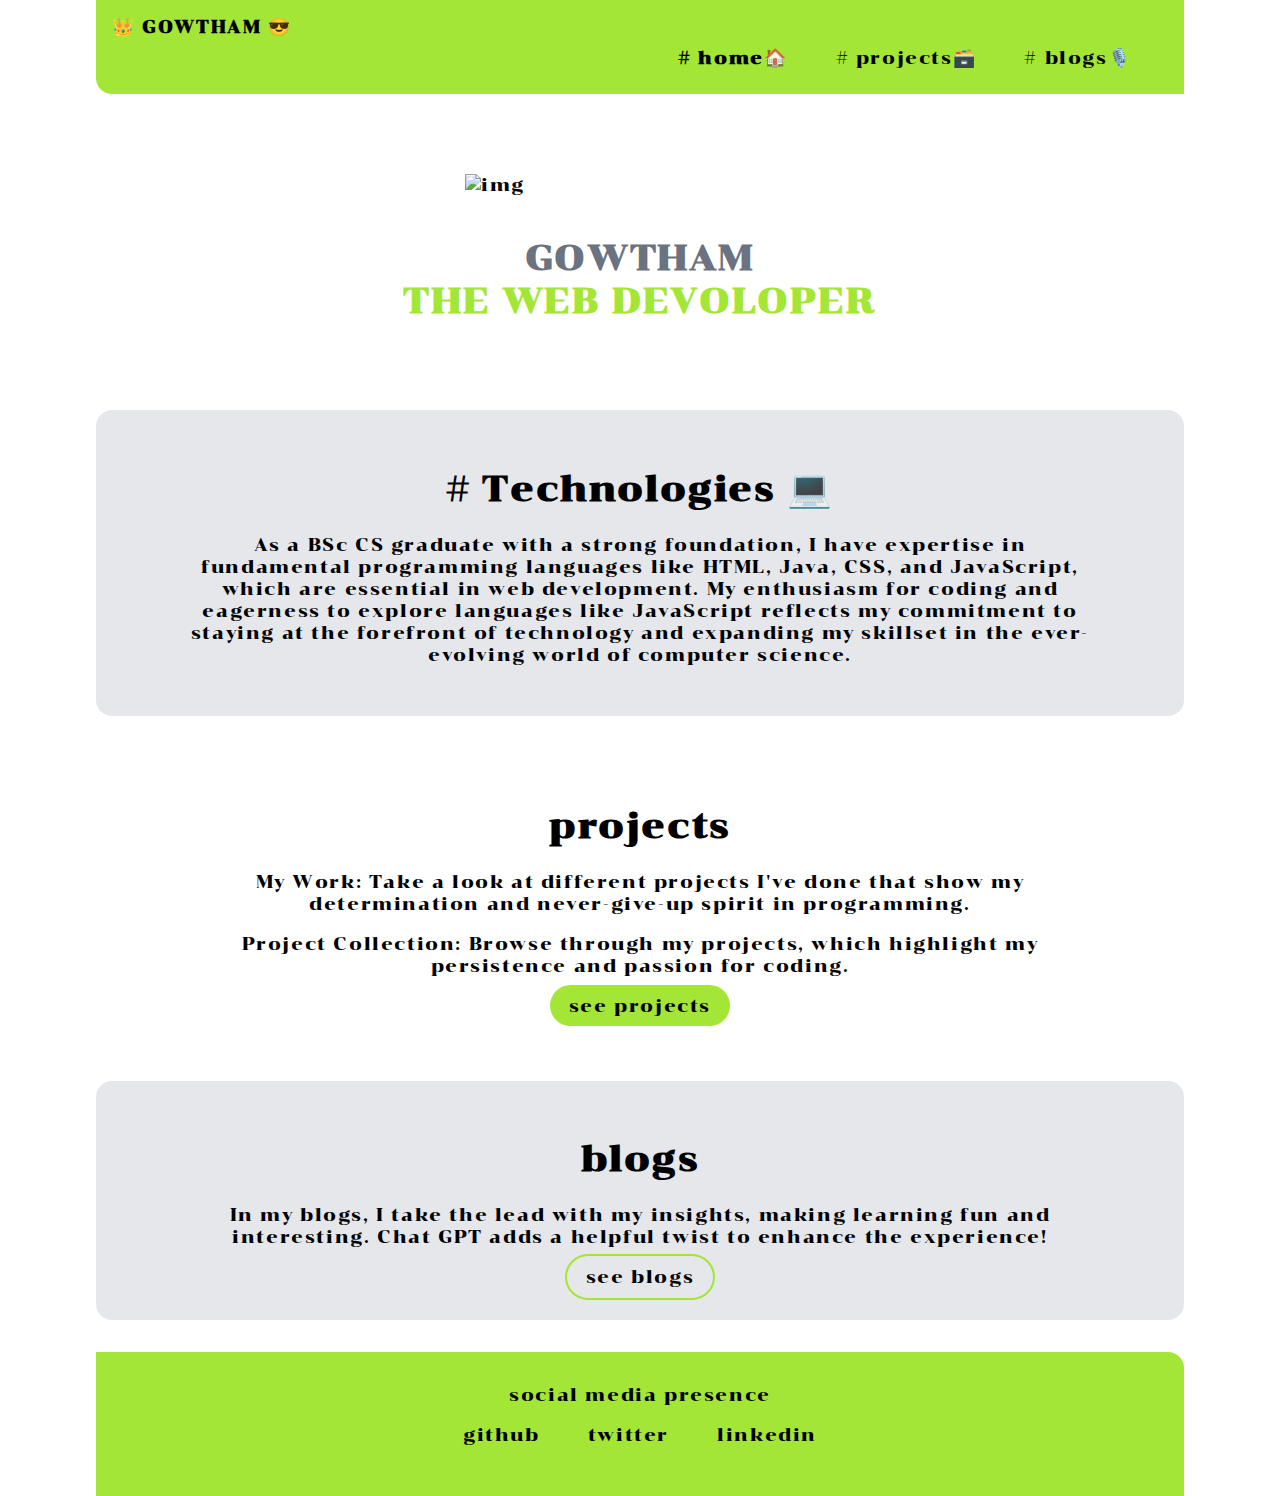
==== index.html @ e4c5bb45 "update" ====
<!DOCTYPE html>
<html lang="en">
<head>
    <meta charset="UTF-8">
    <meta name="viewport" content="width=device-width, initial-scale=1.0">
    <link rel="stylesheet" href="style.css"> 
    <title>gowtham-neog-portfolio</title>
</head>
<body>
    <!-- this is navigation code  -->
    <nav class="navigation flued-container">
        <div class="nav-brand"> 👑 GOWTHAM 😎</div>
        <ul class="list-non-bullet nav-pills">                   
            
        <li class="list-item-inline">
                <a class="link linkactive" href="index.html"># home🏠</a>
            </li>
           
            
        <li class="list-item-inline">
                 <a class="link" href="projects.html"># projects🗃️</a>
                </li>
                
            <li class="list-item-inline">
                <a class="link" href="blogs.html"># blogs🎙️</a>
            </li>
        </ul>
    </nav>
<!--  this is header code -->
    <header class="hero">
    <img class="hero-img"   src="images/hedderimg.svg" alt="img">
    <h1 class="hero-heading" >GOWTHAM <br><span style="color: var(--primery-color);">THE WEB DEVOLOPER</span> </h1>
    
    </header>
    <!-- this  is sections  -->
    <section class=" section section-two">
        <div class="container flued-container">
            <h1># Technologies 💻</h1>
            <p>As a BSc CS graduate with a strong foundation, I have expertise in fundamental programming languages like HTML, Java, CSS, and JavaScript, which are essential in web development. My enthusiasm for coding and eagerness to explore languages like JavaScript reflects my commitment to staying at the forefront of technology and expanding my skillset in the ever-evolving world of computer science.</p>
           
        </div>
       
    </section>

    <!-- this is section2 -->
    <section class="section section-one">
        <div class="container flued-container"> 
            <h1>projects</h1>
    <p>My Work: Take a look at different projects I've done that show my determination and never-give-up spirit in programming.</p>

       <p> Project Collection: Browse through my projects, which highlight my persistence and passion for coding.</p>
    <a class=" link primery-link" href="projects.html"> see projects</a>
        </div>
    
    </section>

    <!-- this is section3 -->
    <section class=" section section-two">
        <div class="container flued-container">
            <h1>blogs</h1>
            <p>In my blogs, I take the lead with my insights, making learning fun and interesting. Chat GPT adds a helpful twist to enhance the experience!</p>
            <a class="link secondary-color" href="blogs.html">see blogs</a>
        </div>
       
    </section>
    <footer class="footer">
        <div class="footer-hedder"> social media presence</div>
        <ul class="list-non-bullet social-links">
           <li class="list-item-inline">
                <a class="link" href="https://github.com/Gowtham00007/Gowtham-personal-portfolio">github</a>
            </li>
            <li class="list-item-inline">
                <a class="link" href="https://twitter.com/Gowtham03071999?t=CnFNtrjwk3cBhGnWhlrLpw&s=08">twitter</a>
            </li>
            <li class="list-item-inline">
                <a class="link" href="www.linkedin.com/in/gowtham-s-a37914234">linkedin</a>
            </li>
        </ul>
            </footer>

</body>
</html>
---- style.css ----
/* @import url('https://fonts.googleapis.com/css2?family=Montserrat&display=swap'); */
/* @import url('https://fonts.googleapis.com/css2?family=Montserrat:wght@400;700&display=swap'); */
@import url('https://fonts.googleapis.com/css2?family=Abril+Fatface&family=Chonburi&display=swap');

:root{
   --primery-color:#a3e635;
   --secondary-color:#6b7280;
   --gray-color:#e5e7eb;
}

body{
    font-size: large;
    letter-spacing: 0.1rem;
    margin: 0px auto;
    max-width: 85%;
    width: 100%;
    /* font-family: Montserrat,
    sans-serif; */
    font-family: 'Abril Fatface', cursive;
    font-family: 'Chonburi', cursive;

}

hr {
    margin: 2rem 0rem;
}
/* spaces  */

.margin-md{
    margin: 2rem;
}
/* container */

.flued-container{
    padding: 0rem 1rem;
}

.container{
    max-width :900px;
    width: 100%;
    margin: auto;
}


/* links */
.link{
    box-sizing: border-box;
    text-decoration: none;
    padding: 0.5rem 1rem;
}
.primery-link{
    margin: 1rem auto;
    max-width: 140px;
    border-radius: 0.5rem;
   color:black;
   background-color: var(--primery-color);
   padding: 0.6rem 1.2rem;
   border-radius: 2rem; 
} 
.secondary-color{
   max-width: 140px;
   margin: 1rem;
   padding:0.6rem 1.2rem; 
    color: black;
    border-radius: 2rem;
    border: 2px solid var(--primery-color);
    
}

/* BEM naming conventions for css */

/* listes  */
.list-non-bullet {
    list-style: none;
    padding-inline-start: 0px;
}
.list-item-inline{
    display: inline;
    padding: 0rem 0.3rem;
}

/* navigation  */


.navigation {
    background-color: var(--primery-color);
    padding: 1rem ;
    border-bottom-left-radius: 1rem;

}

.nav-brand{
    font-weight: bold;
    font-size: 1.1rem;
    color: black;


}

.navigation .link {
    color: black;
}
.navigation  .nav-pills{
    text-align: right;
    margin: 0.6rem 1rem;
}
.navigation .linkactive {
    font-weight: bold;
}
/* hedder  */
.hero{
    padding: 2rem;
    padding-top: 5rem;
}
.hero .hero-img {
    max-width: 80%;
    max-width: 350px;
    margin: auto;
    display: block;
}
.hero .hero-heading{
    text-align:center ;
    padding-top: 1rem;
    color: var(--secondary-color);
}

/* section  */
.section{
    margin: 2rem 0;
    padding: 2rem;
    border-radius: 1rem;
     text-align: center; 
}

.section h1 ,p {
    text-align: center;
    
}
.section-two {
    border-radius: 1rem;
    background-color: var(--gray-color);
}

/* footer  */
.footer{
    background-color: var(--primery-color);
    padding: 2rem 1rem;
    text-align: center;
    color: black;
    border-top-right-radius: 1rem;
}
.footer .link {
    color: black;
 }
.footer .footer-header {
    font-weight: bold;
    font-size: large;
}
.footer ul{
    padding-inline-start: 0px;
}

/** projects **/
.showcase-list {
background-color: var(--gray-color);
    padding: 2rem;
    border-radius: 1rem;
    text-align: center;
    margin: 3rem auto;
  }

  .showcase-list2 {
    background-color:white;
        padding: 2rem;
        border-radius: 1rem;
        text-align: center;
        margin: 3rem auto;
      }


  .showcase-list h1 {
    margin: 0.5rem;
  }
  
  .showcase-list p {
    padding-bottom: 1rem;
  }

/* bloges  */

.showcase-blog {
    padding-bottom: 6rem;
  }
  
  @media (max-width: 900px) {
    body {
      max-width: 95%;
      width: 100%;
    }
  
    .list-item-inline {
      display: inline;
      padding: 0rem;
    }
  
    .flued-container {
      width: auto;
    }
  
    .primery-link{
      display: block;
    }
  }

.spacol .h1 span ,.h2 ,span {
    color: darkgreen;
    
    
}
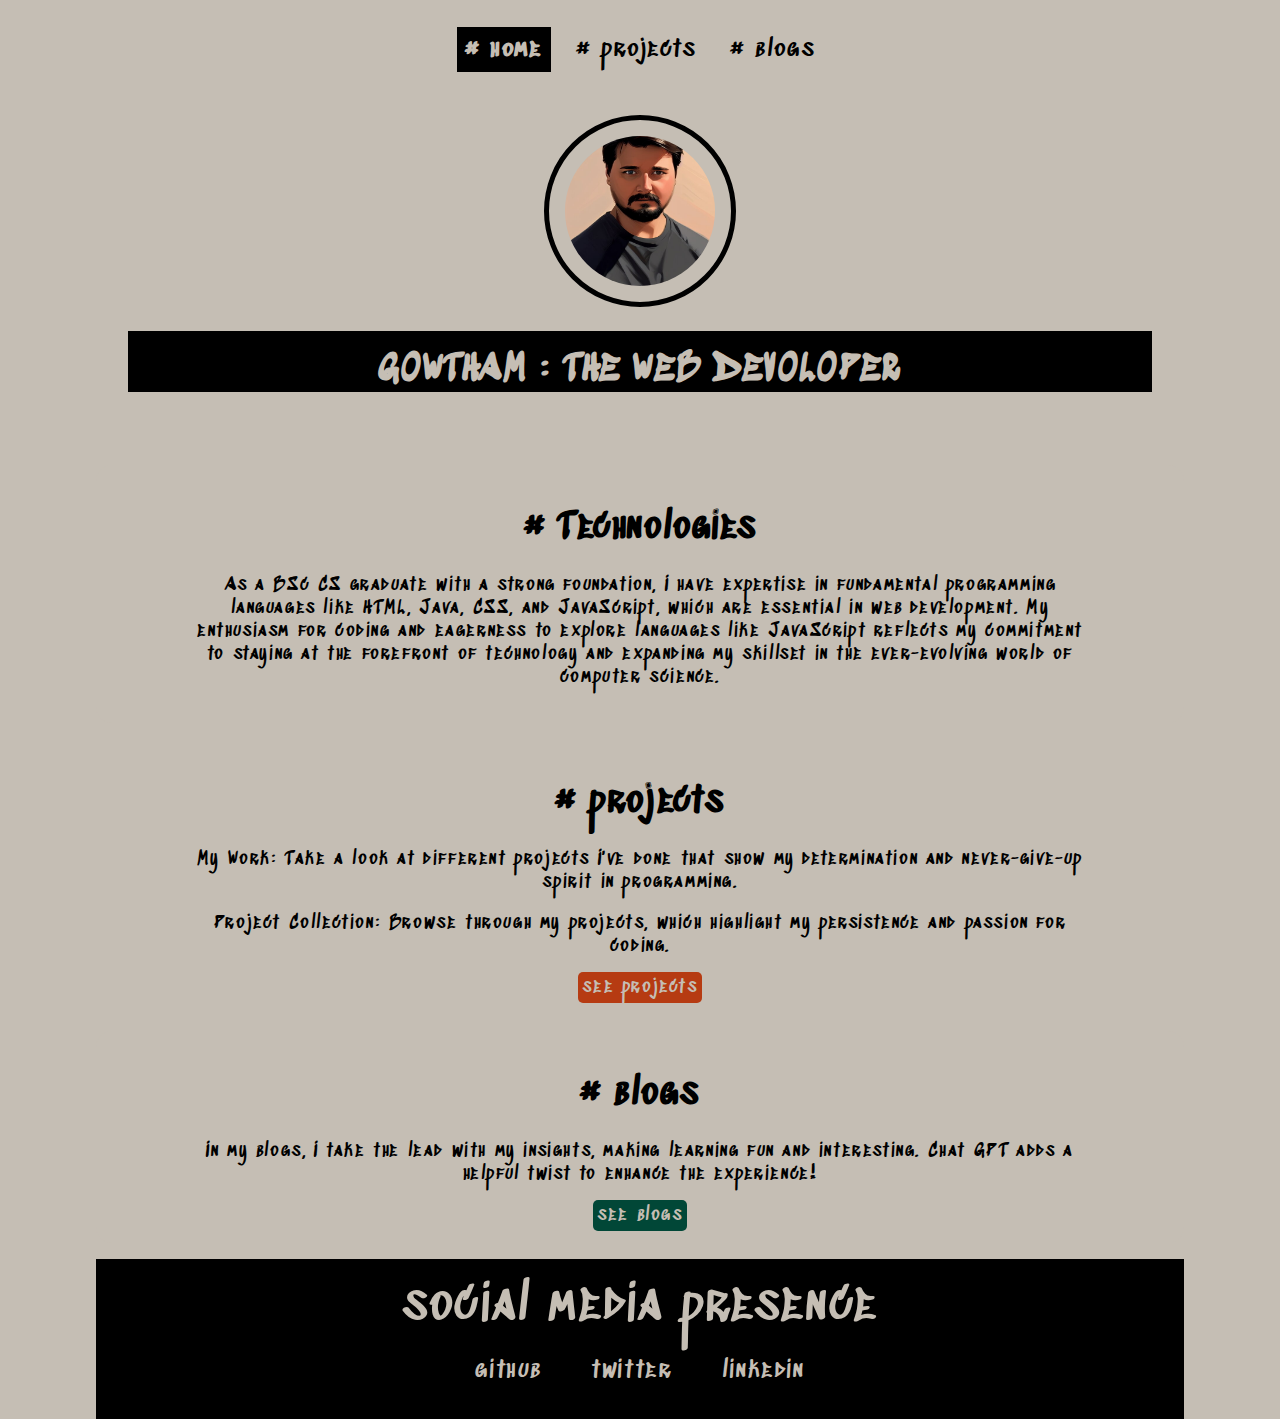
==== commit b7cce83c: "update" ====
--- a/index.html
+++ b/index.html
@@ -9,33 +9,33 @@
 <body>
     <!-- this is navigation code  -->
     <nav class="navigation flued-container">
-        <div class="nav-brand"> 👑 GOWTHAM 😎</div>
+        <!-- <div class="nav-brand"> 👑 GOWTHAM 😎</div> -->
         <ul class="list-non-bullet nav-pills">                   
             
         <li class="list-item-inline">
-                <a class="link linkactive" href="index.html"># home🏠</a>
+                <a class="link linkactive" href="index.html"># home</a>
             </li>
            
             
         <li class="list-item-inline">
-                 <a class="link" href="projects.html"># projects🗃️</a>
+                 <a class="link" href="projects.html"># projects</a>
                 </li>
                 
             <li class="list-item-inline">
-                <a class="link" href="blogs.html"># blogs🎙️</a>
+                <a class="link" href="blogs.html"># blogs</a>
             </li>
         </ul>
     </nav>
 <!--  this is header code -->
     <header class="hero">
-    <img class="hero-img"   src="images/hedderimg.svg" alt="img">
-    <h1 class="hero-heading" >GOWTHAM <br><span style="color: var(--primery-color);">THE WEB DEVOLOPER</span> </h1>
+    <img class="hero-img"   src="gimage.jpg" alt="img">
+    <h1 class="hero-heading" >GOWTHAM : THE WEB DEVOLOPER </h1>
     
     </header>
     <!-- this  is sections  -->
     <section class=" section section-two">
         <div class="container flued-container">
-            <h1># Technologies 💻</h1>
+            <h1># Technologies </h1>
             <p>As a BSc CS graduate with a strong foundation, I have expertise in fundamental programming languages like HTML, Java, CSS, and JavaScript, which are essential in web development. My enthusiasm for coding and eagerness to explore languages like JavaScript reflects my commitment to staying at the forefront of technology and expanding my skillset in the ever-evolving world of computer science.</p>
            
         </div>
@@ -45,11 +45,11 @@
     <!-- this is section2 -->
     <section class="section section-one">
         <div class="container flued-container"> 
-            <h1>projects</h1>
+            <h1># projects</h1>
     <p>My Work: Take a look at different projects I've done that show my determination and never-give-up spirit in programming.</p>
 
        <p> Project Collection: Browse through my projects, which highlight my persistence and passion for coding.</p>
-    <a class=" link primery-link" href="projects.html"> see projects</a>
+    <a class=" link secondary-color2" href="projects.html"> see projects</a>
         </div>
     
     </section>
@@ -57,14 +57,14 @@
     <!-- this is section3 -->
     <section class=" section section-two">
         <div class="container flued-container">
-            <h1>blogs</h1>
+            <h1># blogs</h1>
             <p>In my blogs, I take the lead with my insights, making learning fun and interesting. Chat GPT adds a helpful twist to enhance the experience!</p>
             <a class="link secondary-color" href="blogs.html">see blogs</a>
         </div>
        
     </section>
     <footer class="footer">
-        <div class="footer-hedder"> social media presence</div>
+        <div id="footer-hedder"> social media presence</div>
         <ul class="list-non-bullet social-links">
            <li class="list-item-inline">
                 <a class="link" href="https://github.com/Gowtham00007/Gowtham-personal-portfolio">github</a>
--- a/style.css
+++ b/style.css
@@ -1,23 +1,18 @@
-/* @import url('https://fonts.googleapis.com/css2?family=Montserrat&display=swap'); */
-/* @import url('https://fonts.googleapis.com/css2?family=Montserrat:wght@400;700&display=swap'); */
-@import url('https://fonts.googleapis.com/css2?family=Abril+Fatface&family=Chonburi&display=swap');
-
+@import url('https://fonts.googleapis.com/css2?family=Sedgwick+Ave+Display&display=swap');
 :root{
-   --primery-color:#a3e635;
-   --secondary-color:#6b7280;
-   --gray-color:#e5e7eb;
+   --primery-color:#C5BEB4;
+   --secondary-color:#C5BEB4;
+   --gray-color:#C5BEB4;
 }
 
 body{
+    background-color: #C5BEB4;
+    font-family: 'Sedgwick Ave Display', cursive;
     font-size: large;
     letter-spacing: 0.1rem;
     margin: 0px auto;
     max-width: 85%;
     width: 100%;
-    /* font-family: Montserrat,
-    sans-serif; */
-    font-family: 'Abril Fatface', cursive;
-    font-family: 'Chonburi', cursive;
 
 }
 
@@ -46,9 +41,9 @@
 .link{
     box-sizing: border-box;
     text-decoration: none;
-    padding: 0.5rem 1rem;
-}
-.primery-link{
+    padding: 0.5rem 0.5rem;
+}
+/* .primery-link{
     margin: 1rem auto;
     max-width: 140px;
     border-radius: 0.5rem;
@@ -65,7 +60,42 @@
     border-radius: 2rem;
     border: 2px solid var(--primery-color);
     
-}
+} */
+
+
+
+.primery-link{
+    text-decoration: none;
+    background-color:#B63B12; 
+    color: #C5BEB4;
+    font-weight: 100;
+    font-size: 18px;
+    padding: 4px;
+    border-radius: 5px;
+  }
+  
+  .secondary-color2{
+    text-decoration: none;
+    background-color:#B63B12;
+    color: #C5BEB4;
+    font-weight: 100;
+    font-size: 18px;
+    padding: 4px;
+    border-radius: 5px;
+  }
+  
+  .secondary-color{
+    text-decoration: none;
+    background-color: #014737;
+    color: #C5BEB4;
+    font-weight: 100;
+    font-size: 18px;
+    padding: 4px;
+    border-radius: 5px;
+  }
+
+
+
 
 /* BEM naming conventions for css */
 
@@ -84,50 +114,57 @@
 
 .navigation {
     background-color: var(--primery-color);
-    padding: 1rem ;
-    border-bottom-left-radius: 1rem;
-
-}
-
-.nav-brand{
+    padding: 2rem ;
+    /* border-bottom-left-radius: 1rem; */
+
+}
+
+/* .nav-brand{
     font-weight: bold;
     font-size: 1.1rem;
     color: black;
 
 
-}
+} */
 
 .navigation .link {
+    font-size: x-large;
     color: black;
 }
 .navigation  .nav-pills{
-    text-align: right;
-    margin: 0.6rem 1rem;
+    text-align: center;
+    margin: 0.2rem 0.5rem;
 }
 .navigation .linkactive {
     font-weight: bold;
+    background-color: black;
+    color: #C5BEB4;
 }
 /* hedder  */
 .hero{
     padding: 2rem;
-    padding-top: 5rem;
+    padding-top: 1rem;
 }
 .hero .hero-img {
-    max-width: 80%;
-    max-width: 350px;
+    max-width: 50%;
+    max-width: 150px;
     margin: auto;
     display: block;
+    padding: 1rem;  
+    border-radius: 10rem;
+    border: 5px solid black;
 }
 .hero .hero-heading{
     text-align:center ;
     padding-top: 1rem;
-    color: var(--secondary-color);
+    color: var(--primery-color);
+    background-color: black;
 }
 
 /* section  */
 .section{
-    margin: 2rem 0;
-    padding: 2rem;
+    margin: 1rem 0;
+    padding: 1rem;
     border-radius: 1rem;
      text-align: center; 
 }
@@ -140,22 +177,27 @@
     border-radius: 1rem;
     background-color: var(--gray-color);
 }
-
-/* footer  */
+/* footer   */
 .footer{
-    background-color: var(--primery-color);
+    /* background-color: var(--primery-color);
     padding: 2rem 1rem;
     text-align: center;
     color: black;
-    border-top-right-radius: 1rem;
-}
+    border-top-right-radius: 1rem; */
+    text-align:center ;
+    padding-top: 1rem;
+    color: var(--primery-color);
+    background-color: black;
+    padding: 1rem;
+} 
 .footer .link {
-    color: black;
+    font-size: x-large;
+    padding: 1rem;
+    color:var(--primery-color);
  }
-.footer .footer-header {
-    font-weight: bold;
-    font-size: large;
-}
+ #footer-hedder {
+    font-size: 50px;
+} 
 .footer ul{
     padding-inline-start: 0px;
 }
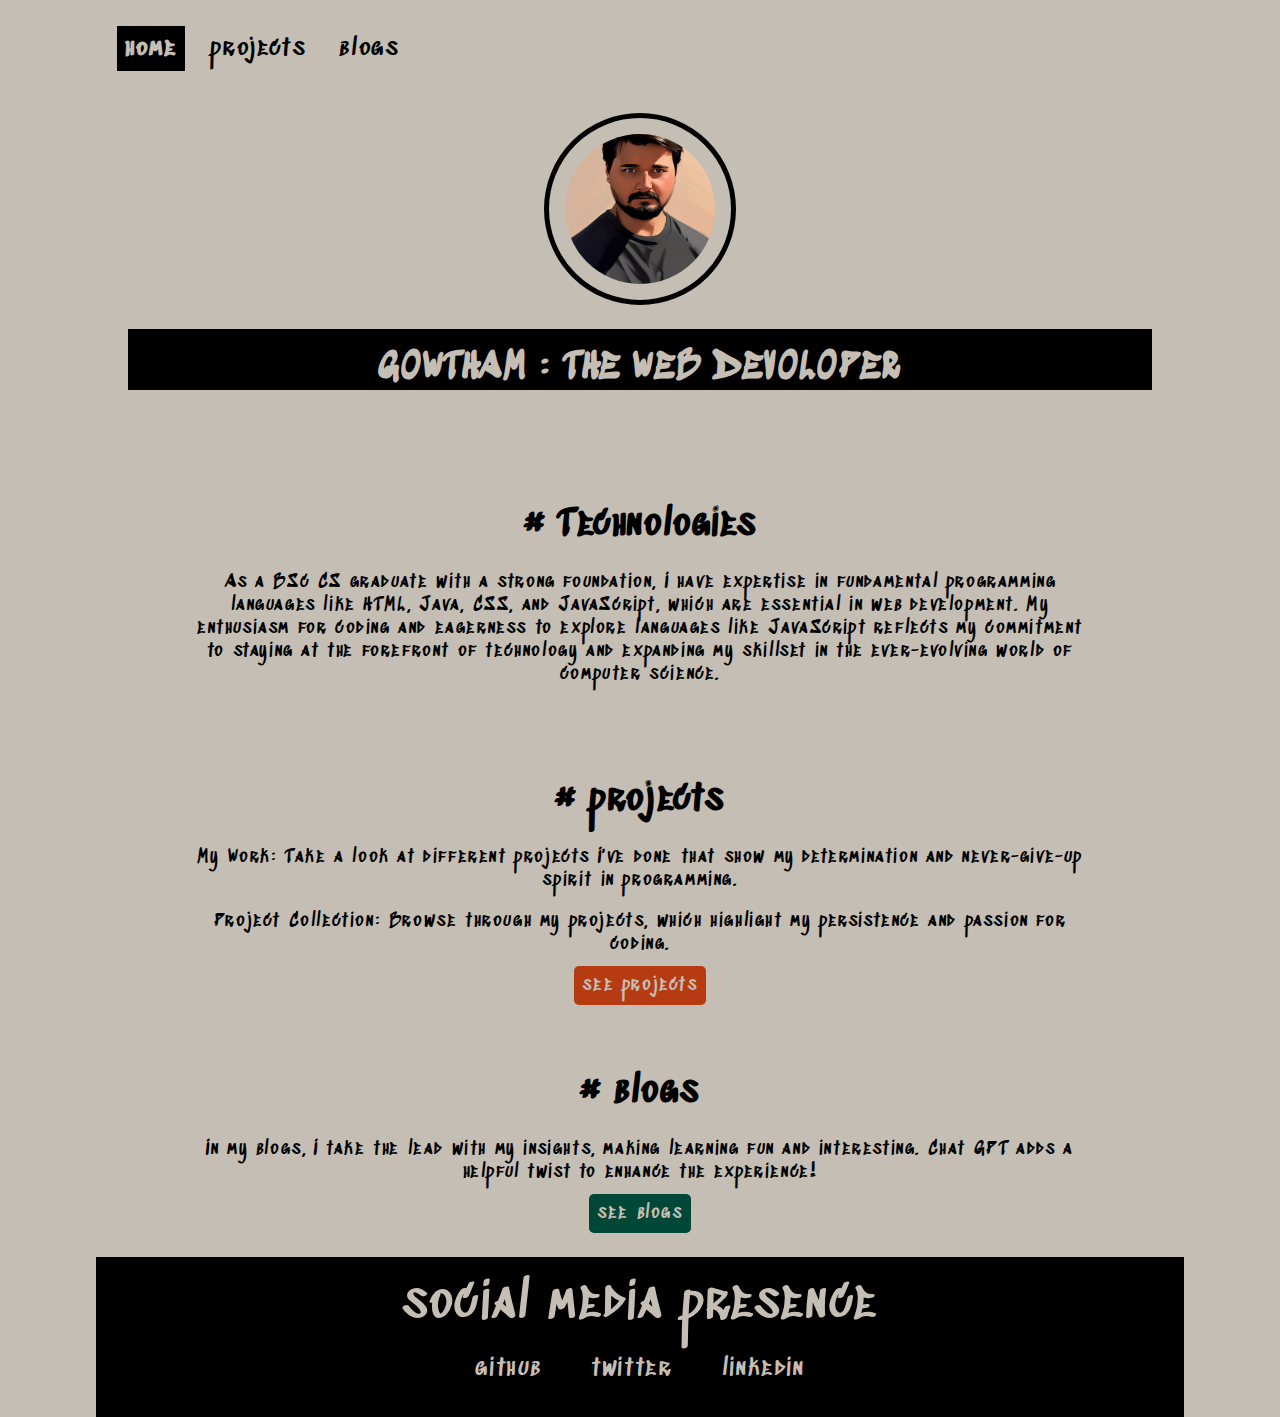
==== commit 52f8fa2f: "update" ====
--- a/index.html
+++ b/index.html
@@ -8,21 +8,21 @@
 </head>
 <body>
     <!-- this is navigation code  -->
-    <nav class="navigation flued-container">
+    <nav class="navigation">
         <!-- <div class="nav-brand"> 👑 GOWTHAM 😎</div> -->
-        <ul class="list-non-bullet nav-pills">                   
+        <ul class=" list-non-bullet social-links">                   
             
-        <li class="list-item-inline">
-                <a class="link linkactive" href="index.html"># home</a>
+        <li class="list-item-inline ">
+                <a class="link linkactive" href="index.html">home</a>
             </li>
            
             
         <li class="list-item-inline">
-                 <a class="link" href="projects.html"># projects</a>
+                 <a class="link" href="projects.html">projects</a>
                 </li>
                 
             <li class="list-item-inline">
-                <a class="link" href="blogs.html"># blogs</a>
+                <a class="link" href="blogs.html">blogs</a>
             </li>
         </ul>
     </nav>
--- a/style.css
+++ b/style.css
@@ -80,7 +80,7 @@
     color: #C5BEB4;
     font-weight: 100;
     font-size: 18px;
-    padding: 4px;
+    padding: 0.5rem;
     border-radius: 5px;
   }
   
@@ -90,7 +90,7 @@
     color: #C5BEB4;
     font-weight: 100;
     font-size: 18px;
-    padding: 4px;
+    padding: 0.5rem;
     border-radius: 5px;
   }
 
@@ -106,6 +106,7 @@
 }
 .list-item-inline{
     display: inline;
+    padding-inline-start: 0px;
     padding: 0rem 0.3rem;
 }
 
@@ -114,7 +115,7 @@
 
 .navigation {
     background-color: var(--primery-color);
-    padding: 2rem ;
+    padding: 1rem ;
     /* border-bottom-left-radius: 1rem; */
 
 }
@@ -132,8 +133,10 @@
     color: black;
 }
 .navigation  .nav-pills{
-    text-align: center;
-    margin: 0.2rem 0.5rem;
+    text-align: left;
+    font-size: x-large;
+    padding-inline-start: 0px;
+  
 }
 .navigation .linkactive {
     font-weight: bold;
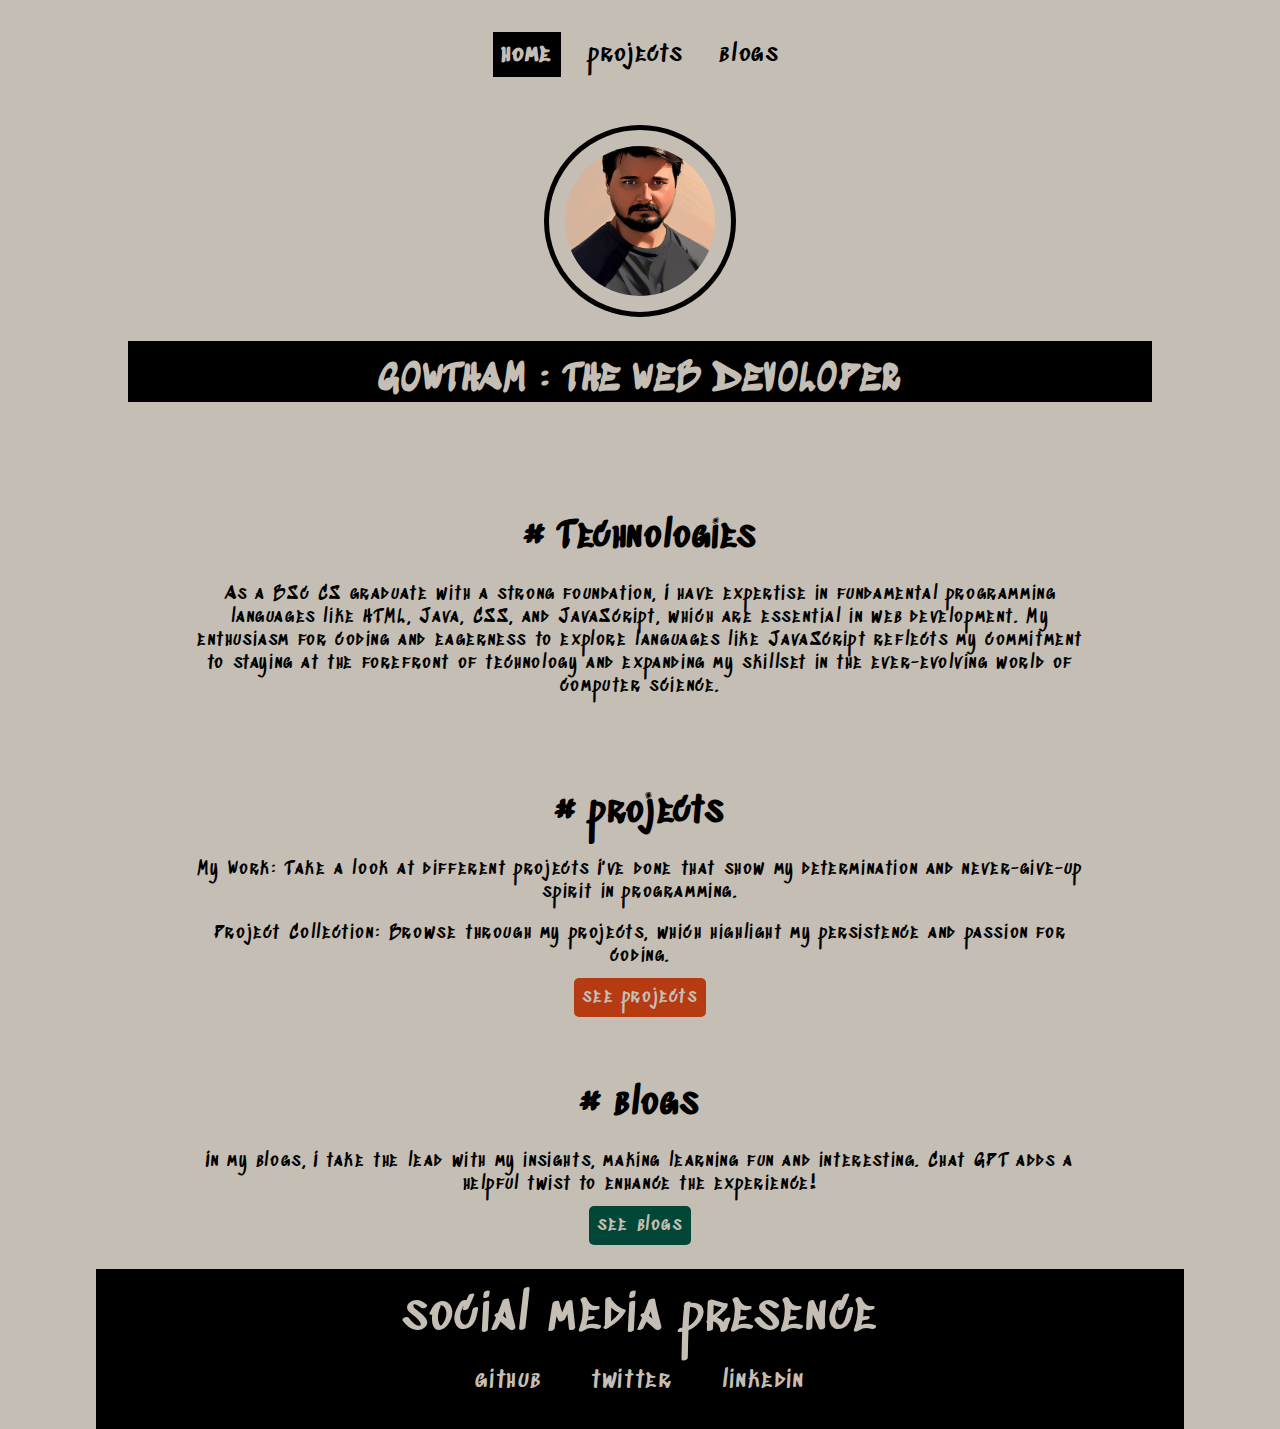
==== commit 2ef1ed15: "update" ====
--- a/index.html
+++ b/index.html
@@ -10,7 +10,7 @@
     <!-- this is navigation code  -->
     <nav class="navigation">
         <!-- <div class="nav-brand"> 👑 GOWTHAM 😎</div> -->
-        <ul class=" list-non-bullet social-links">                   
+        <ul class=" list-non-bullet nav-pills ">                   
             
         <li class="list-item-inline ">
                 <a class="link linkactive" href="index.html">home</a>
--- a/style.css
+++ b/style.css
@@ -133,7 +133,7 @@
     color: black;
 }
 .navigation  .nav-pills{
-    text-align: left;
+    text-align: center;
     font-size: x-large;
     padding-inline-start: 0px;
   
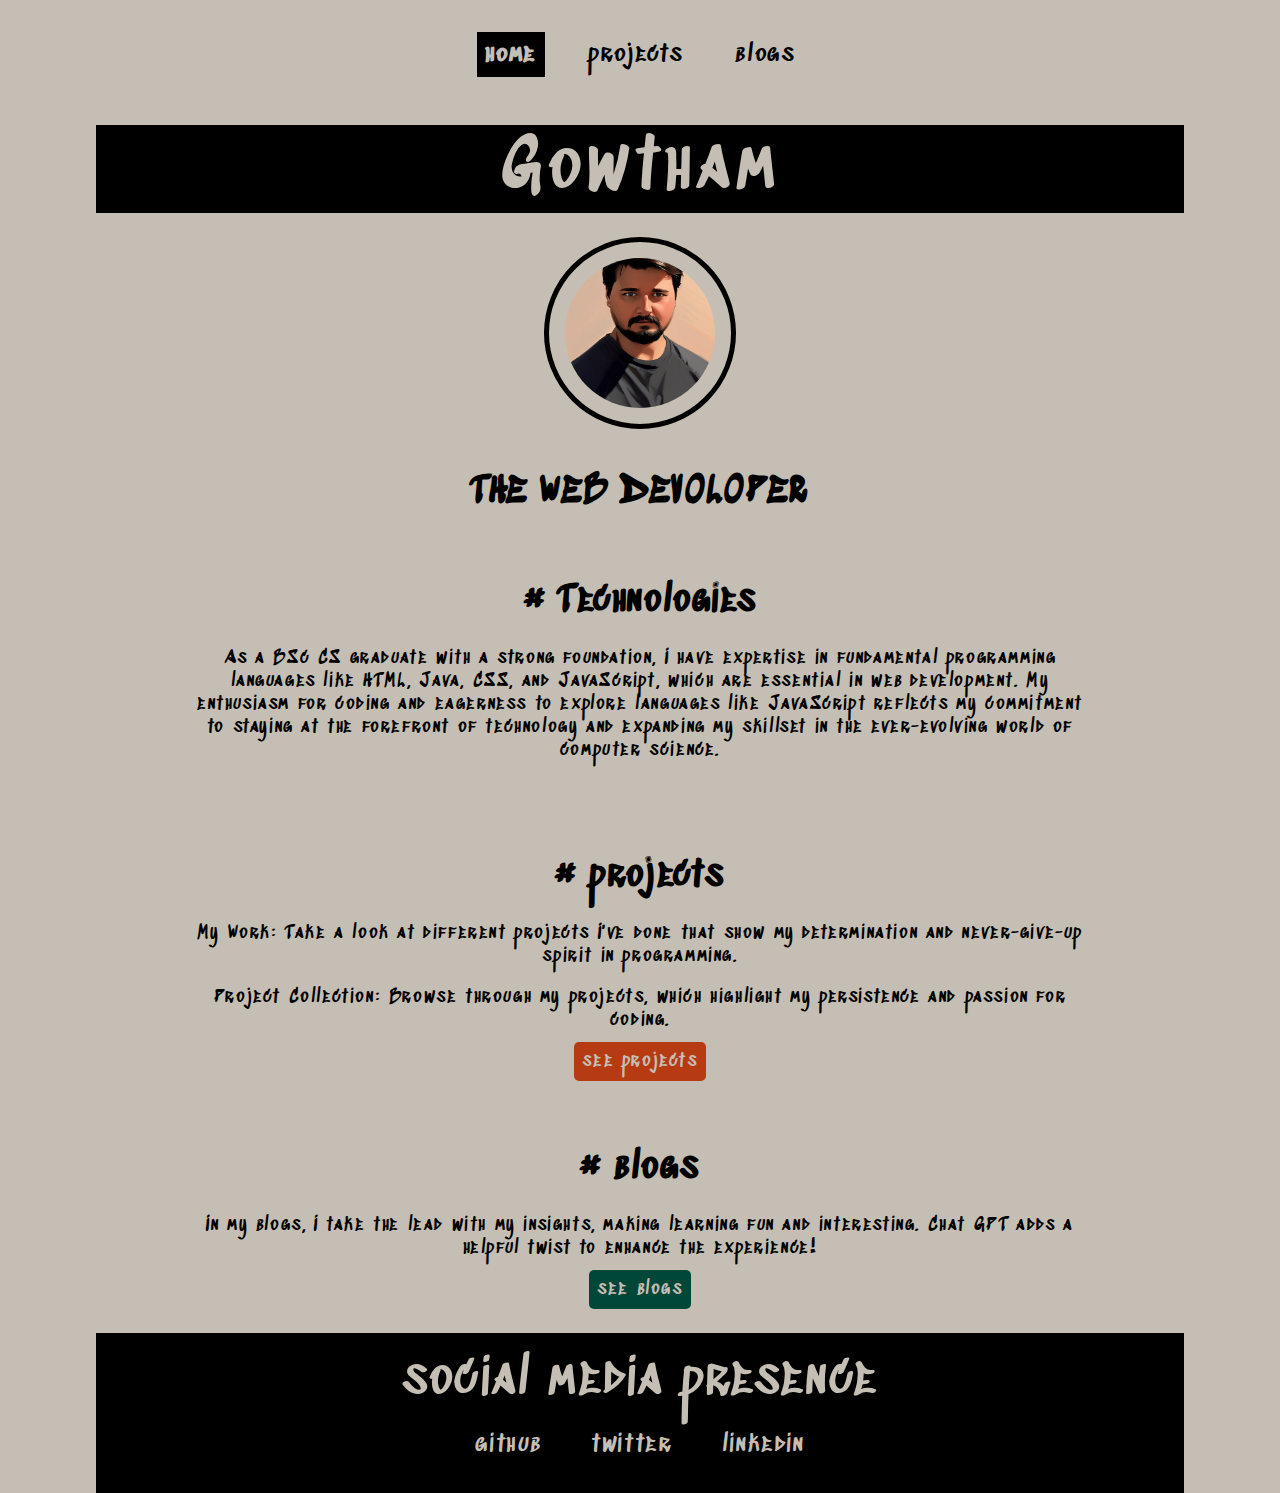
==== commit 4291bf2f: "update" ====
--- a/index.html
+++ b/index.html
@@ -9,7 +9,7 @@
 <body>
     <!-- this is navigation code  -->
     <nav class="navigation">
-        <!-- <div class="nav-brand"> 👑 GOWTHAM 😎</div> -->
+        
         <ul class=" list-non-bullet nav-pills ">                   
             
         <li class="list-item-inline ">
@@ -26,10 +26,17 @@
             </li>
         </ul>
     </nav>
+
+
+    <header class="hero">
+    <h1 class="hero-heading" >Gowtham  </h1>
+    
+    </header>
+    
 <!--  this is header code -->
     <header class="hero">
     <img class="hero-img"   src="gimage.jpg" alt="img">
-    <h1 class="hero-heading" >GOWTHAM : THE WEB DEVOLOPER </h1>
+    <h1 class="hero-heading2" > THE WEB DEVOLOPER </h1>
     
     </header>
     <!-- this  is sections  -->
@@ -49,7 +56,7 @@
     <p>My Work: Take a look at different projects I've done that show my determination and never-give-up spirit in programming.</p>
 
        <p> Project Collection: Browse through my projects, which highlight my persistence and passion for coding.</p>
-    <a class=" link secondary-color2" href="projects.html"> see projects</a>
+    <a class=" link primary-color" href="projects.html"> see projects</a>
         </div>
     
     </section>
--- a/style.css
+++ b/style.css
@@ -1,8 +1,6 @@
 @import url('https://fonts.googleapis.com/css2?family=Sedgwick+Ave+Display&display=swap');
 :root{
    --primery-color:#C5BEB4;
-   --secondary-color:#C5BEB4;
-   --gray-color:#C5BEB4;
 }
 
 body{
@@ -43,40 +41,10 @@
     text-decoration: none;
     padding: 0.5rem 0.5rem;
 }
-/* .primery-link{
-    margin: 1rem auto;
-    max-width: 140px;
-    border-radius: 0.5rem;
-   color:black;
-   background-color: var(--primery-color);
-   padding: 0.6rem 1.2rem;
-   border-radius: 2rem; 
-} 
-.secondary-color{
-   max-width: 140px;
-   margin: 1rem;
-   padding:0.6rem 1.2rem; 
-    color: black;
-    border-radius: 2rem;
-    border: 2px solid var(--primery-color);
-    
-} */
-
-
 
 .primery-link{
     text-decoration: none;
     background-color:#B63B12; 
-    color: #C5BEB4;
-    font-weight: 100;
-    font-size: 18px;
-    padding: 4px;
-    border-radius: 5px;
-  }
-  
-  .secondary-color2{
-    text-decoration: none;
-    background-color:#B63B12;
     color: #C5BEB4;
     font-weight: 100;
     font-size: 18px;
@@ -84,15 +52,25 @@
     border-radius: 5px;
   }
   
-  .secondary-color{
-    text-decoration: none;
-    background-color: #014737;
+  .primary-color{
+    text-decoration: none;
+    background-color:#B63B12;
     color: #C5BEB4;
     font-weight: 100;
     font-size: 18px;
     padding: 0.5rem;
     border-radius: 5px;
   }
+  
+  .secondary-color{
+    text-decoration: none;
+    background-color: #014737;
+    color: #C5BEB4;
+    font-weight: 100;
+    font-size: 18px;
+    padding: 0.5rem;
+    border-radius: 5px;
+  }
 
 
 
@@ -116,21 +94,15 @@
 .navigation {
     background-color: var(--primery-color);
     padding: 1rem ;
-    /* border-bottom-left-radius: 1rem; */
-
-}
-
-/* .nav-brand{
-    font-weight: bold;
-    font-size: 1.1rem;
-    color: black;
-
-
-} */
+
+
+}
+
 
 .navigation .link {
     font-size: x-large;
     color: black;
+    margin: 0.5rem;
 }
 .navigation  .nav-pills{
     text-align: center;
@@ -145,7 +117,7 @@
 }
 /* hedder  */
 .hero{
-    padding: 2rem;
+    padding: 0rem;
     padding-top: 1rem;
 }
 .hero .hero-img {
@@ -158,11 +130,26 @@
     border: 5px solid black;
 }
 .hero .hero-heading{
-    text-align:center ;
-    padding-top: 1rem;
-    color: var(--primery-color);
-    background-color: black;
-}
+  margin-top: 0rem;
+  margin-bottom: 0.5rem;
+  font-size: 70px;
+  letter-spacing: 5px;
+  font-weight: 100;
+  background-color:black;
+  color: #C5BEB4;
+  line-height: auto;
+  text-align: center;
+}
+
+
+.hero .hero-heading2{
+  text-align:center ;
+  padding-top: 1rem;
+  color: black;
+  
+}
+
+
 
 /* section  */
 .section{
@@ -178,15 +165,11 @@
 }
 .section-two {
     border-radius: 1rem;
-    background-color: var(--gray-color);
+    background-color: var(--primery-color);
 }
 /* footer   */
 .footer{
-    /* background-color: var(--primery-color);
-    padding: 2rem 1rem;
-    text-align: center;
-    color: black;
-    border-top-right-radius: 1rem; */
+   
     text-align:center ;
     padding-top: 1rem;
     color: var(--primery-color);
@@ -207,7 +190,7 @@
 
 /** projects **/
 .showcase-list {
-background-color: var(--gray-color);
+background-color: var(--primery-color);
     padding: 2rem;
     border-radius: 1rem;
     text-align: center;
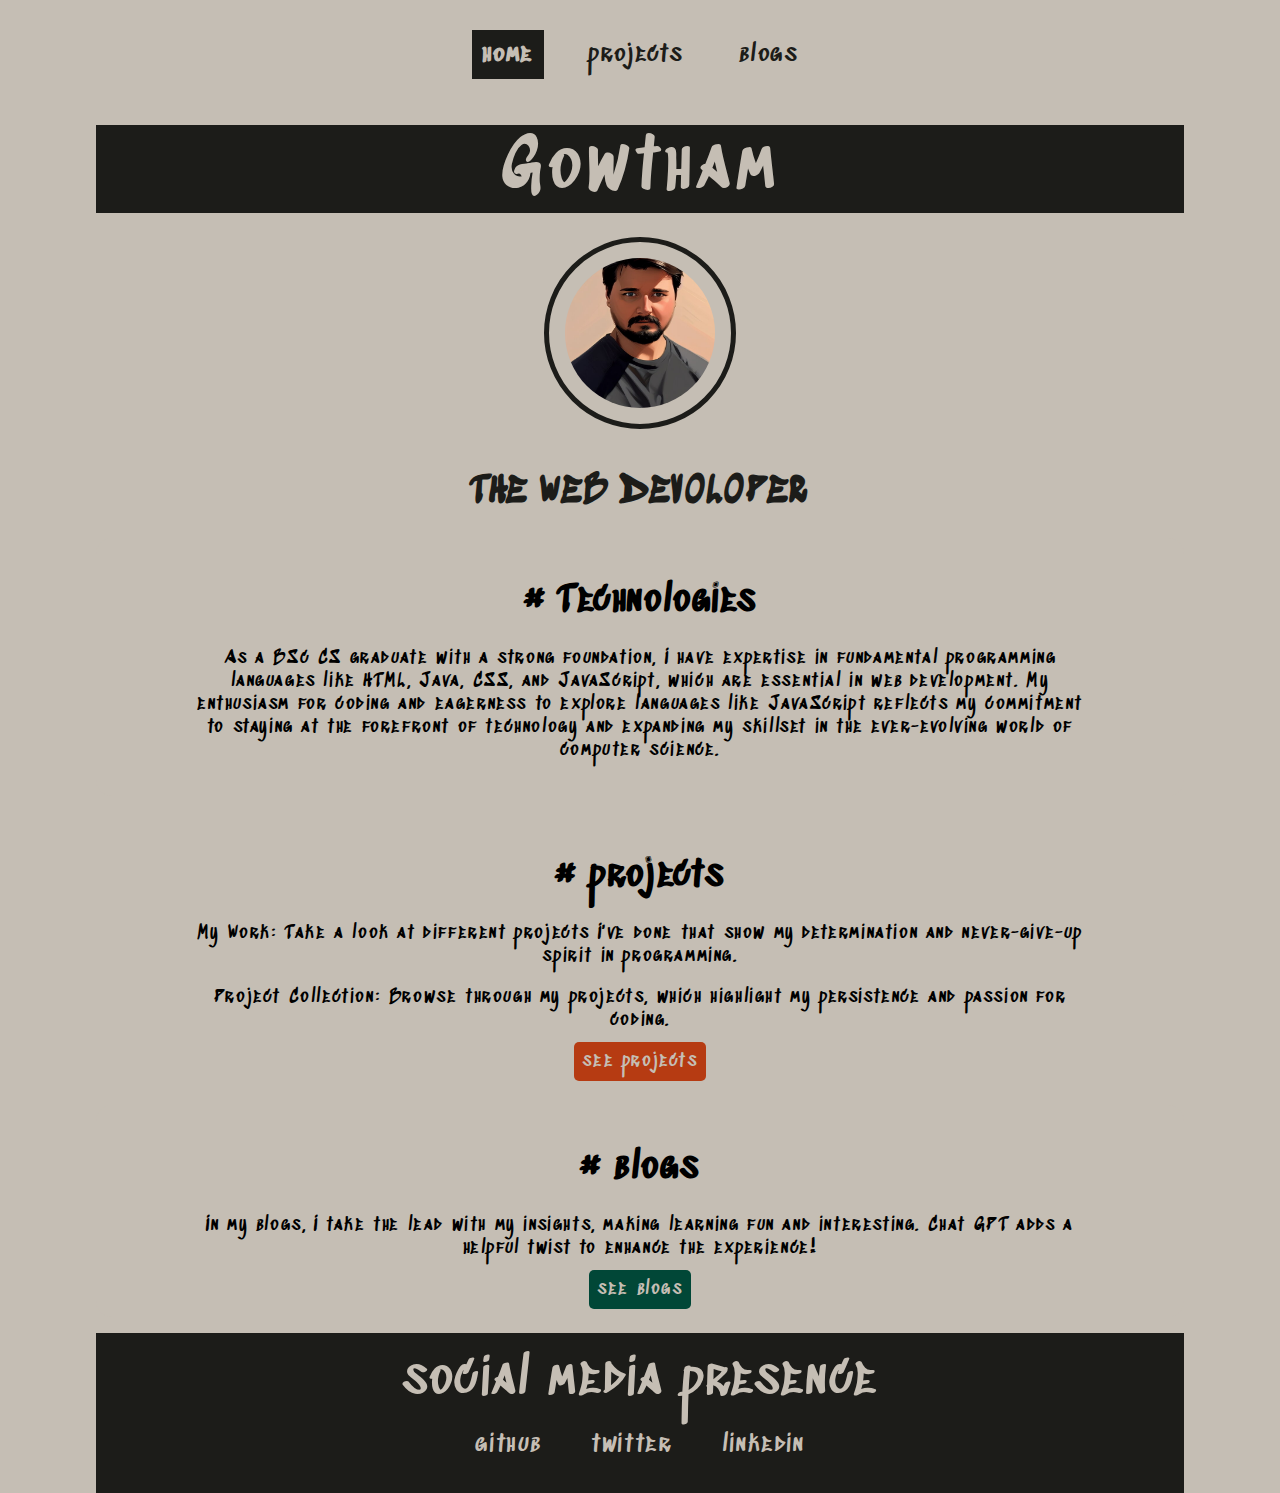
==== commit ecbfbb87: "update" ====
--- a/index.html
+++ b/index.html
@@ -4,7 +4,7 @@
     <meta charset="UTF-8">
     <meta name="viewport" content="width=device-width, initial-scale=1.0">
     <link rel="stylesheet" href="style.css"> 
-    <title>gowtham-neog-portfolio</title>
+    <title>gowtham-home-portfolio-page</title>
 </head>
 <body>
     <!-- this is navigation code  -->
--- a/style.css
+++ b/style.css
@@ -1,10 +1,12 @@
 @import url('https://fonts.googleapis.com/css2?family=Sedgwick+Ave+Display&display=swap');
 :root{
    --primery-color:#C5BEB4;
+   --secandary-color:#1C1C19;
+   --third-color:#C37858;
 }
 
 body{
-    background-color: #C5BEB4;
+    background-color:var(--primery-color);
     font-family: 'Sedgwick Ave Display', cursive;
     font-size: large;
     letter-spacing: 0.1rem;
@@ -39,19 +41,9 @@
 .link{
     box-sizing: border-box;
     text-decoration: none;
-    padding: 0.5rem 0.5rem;
-}
-
-.primery-link{
-    text-decoration: none;
-    background-color:#B63B12; 
-    color: #C5BEB4;
-    font-weight: 100;
-    font-size: 18px;
-    padding: 0.5rem;
-    border-radius: 5px;
-  }
-  
+    padding: 0.6rem;
+}
+
   .primary-color{
     text-decoration: none;
     background-color:#B63B12;
@@ -60,6 +52,7 @@
     font-size: 18px;
     padding: 0.5rem;
     border-radius: 5px;
+    margin: 1.5rem;
   }
   
   .secondary-color{
@@ -101,7 +94,7 @@
 
 .navigation .link {
     font-size: x-large;
-    color: black;
+    color: var(--secandary-color);
     margin: 0.5rem;
 }
 .navigation  .nav-pills{
@@ -112,8 +105,8 @@
 }
 .navigation .linkactive {
     font-weight: bold;
-    background-color: black;
-    color: #C5BEB4;
+    background-color:var(--secandary-color);
+    color:var(--primery-color);
 }
 /* hedder  */
 .hero{
@@ -127,7 +120,7 @@
     display: block;
     padding: 1rem;  
     border-radius: 10rem;
-    border: 5px solid black;
+    border: 5px solid var(--secandary-color);
 }
 .hero .hero-heading{
   margin-top: 0rem;
@@ -135,7 +128,7 @@
   font-size: 70px;
   letter-spacing: 5px;
   font-weight: 100;
-  background-color:black;
+  background-color:var(--secandary-color);
   color: #C5BEB4;
   line-height: auto;
   text-align: center;
@@ -145,7 +138,7 @@
 .hero .hero-heading2{
   text-align:center ;
   padding-top: 1rem;
-  color: black;
+  color: var(--secandary-color);
   
 }
 
@@ -173,7 +166,7 @@
     text-align:center ;
     padding-top: 1rem;
     color: var(--primery-color);
-    background-color: black;
+    background-color: var(--secandary-color);
     padding: 1rem;
 } 
 .footer .link {
@@ -198,7 +191,7 @@
   }
 
   .showcase-list2 {
-    background-color:white;
+    background-color:#C37858;
         padding: 2rem;
         border-radius: 1rem;
         text-align: center;
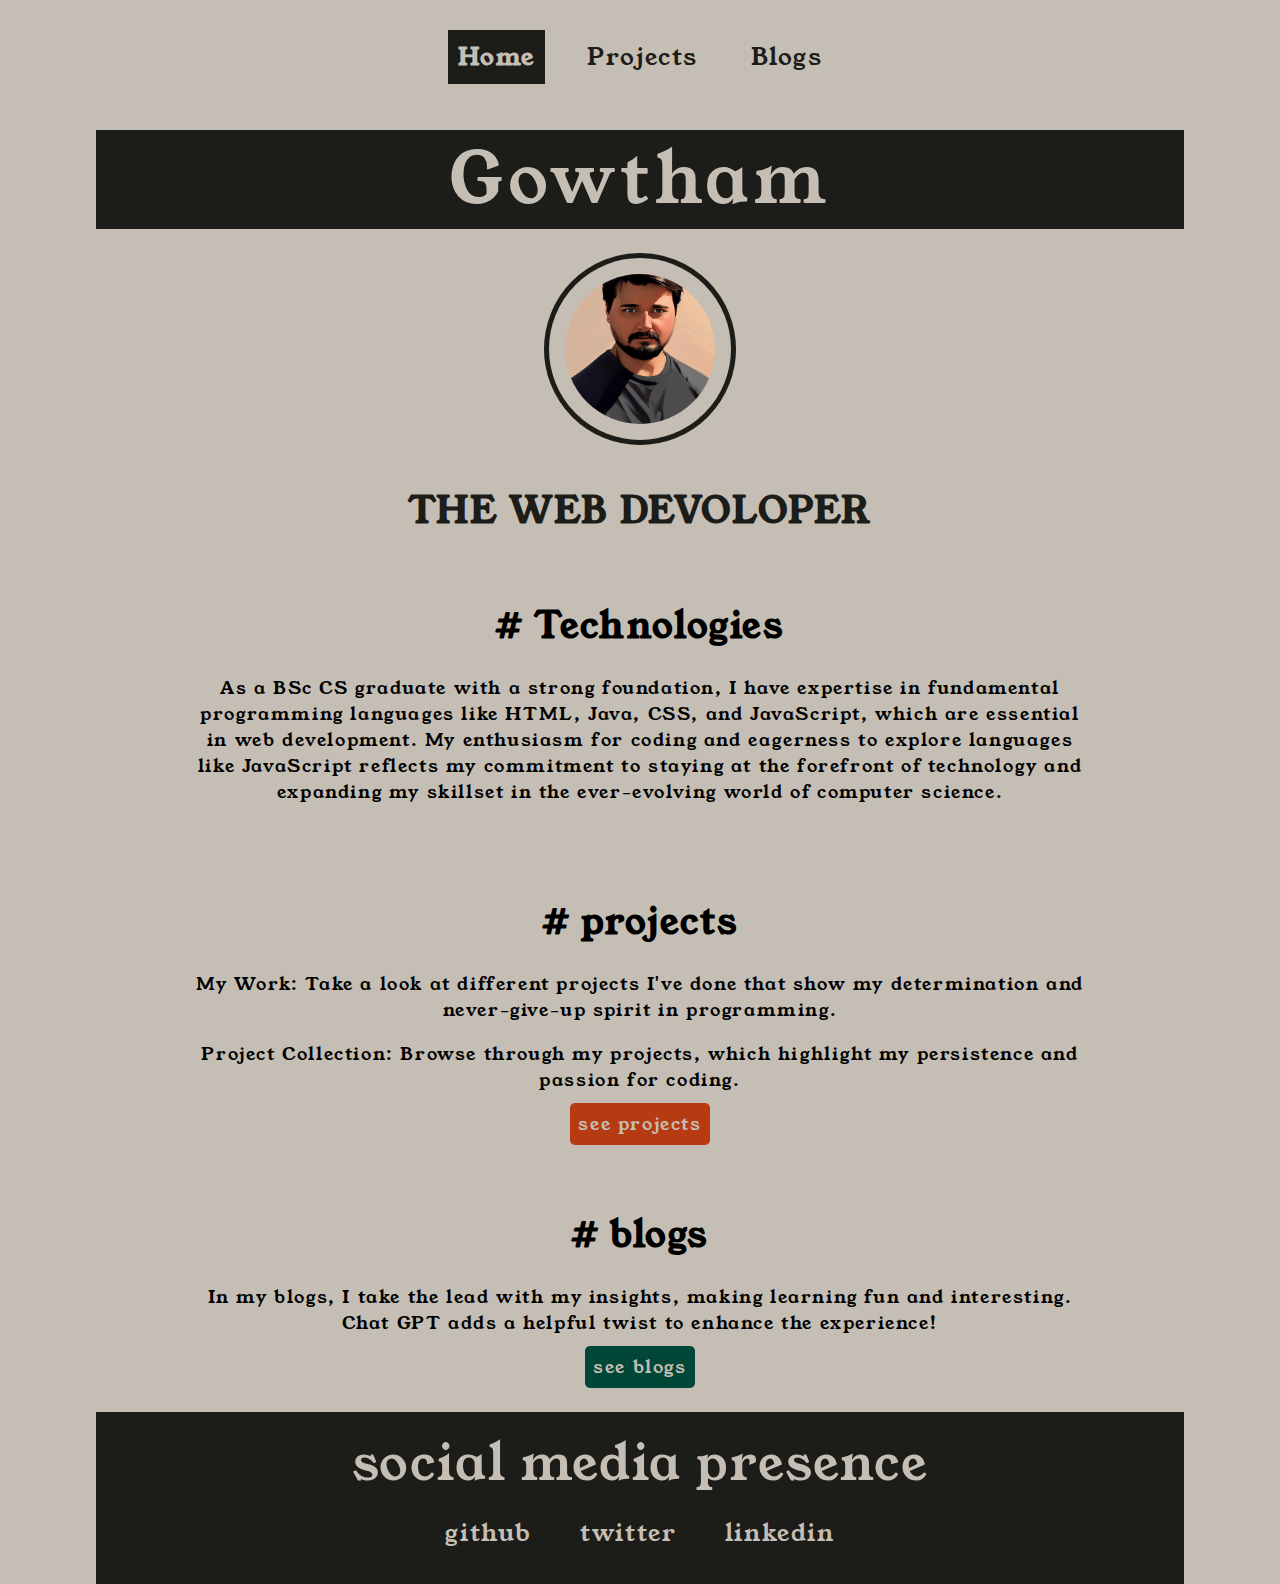
==== commit f1686baf: "update" ====
--- a/index.html
+++ b/index.html
@@ -13,16 +13,16 @@
         <ul class=" list-non-bullet nav-pills ">                   
             
         <li class="list-item-inline ">
-                <a class="link linkactive" href="index.html">home</a>
+                <a class="link linkactive" href="index.html">Home</a>
             </li>
            
             
         <li class="list-item-inline">
-                 <a class="link" href="projects.html">projects</a>
+                 <a class="link" href="projects.html">Projects</a>
                 </li>
                 
             <li class="list-item-inline">
-                <a class="link" href="blogs.html">blogs</a>
+                <a class="link" href="blogs.html">Blogs</a>
             </li>
         </ul>
     </nav>
@@ -74,13 +74,13 @@
         <div id="footer-hedder"> social media presence</div>
         <ul class="list-non-bullet social-links">
            <li class="list-item-inline">
-                <a class="link" href="https://github.com/Gowtham00007/Gowtham-personal-portfolio">github</a>
+                <a class="link" href="https://github.com/Gowtham00007">github</a>
             </li>
             <li class="list-item-inline">
-                <a class="link" href="https://twitter.com/Gowtham03071999?t=CnFNtrjwk3cBhGnWhlrLpw&s=08">twitter</a>
+                <a class="link" href="https://twitter.com/Gowtham03071999">twitter</a>
             </li>
             <li class="list-item-inline">
-                <a class="link" href="www.linkedin.com/in/gowtham-s-a37914234">linkedin</a>
+                <a class="link" href="https://www.linkedin.com/in/gowtham-s-a37914234">linkedin</a>
             </li>
         </ul>
             </footer>
--- a/style.css
+++ b/style.css
@@ -1,4 +1,5 @@
-@import url('https://fonts.googleapis.com/css2?family=Sedgwick+Ave+Display&display=swap');
+/* @import url('https://fonts.googleapis.com/css2?family=Sedgwick+Ave+Display&display=swap'); */
+@import url('https://fonts.googleapis.com/css2?family=Young+Serif&display=swap');
 :root{
    --primery-color:#C5BEB4;
    --secandary-color:#1C1C19;
@@ -7,7 +8,8 @@
 
 body{
     background-color:var(--primery-color);
-    font-family: 'Sedgwick Ave Display', cursive;
+    /* font-family: 'Sedgwick Ave Display', cursive; */
+    font-family: 'Young Serif', serif;
     font-size: large;
     letter-spacing: 0.1rem;
     margin: 0px auto;
